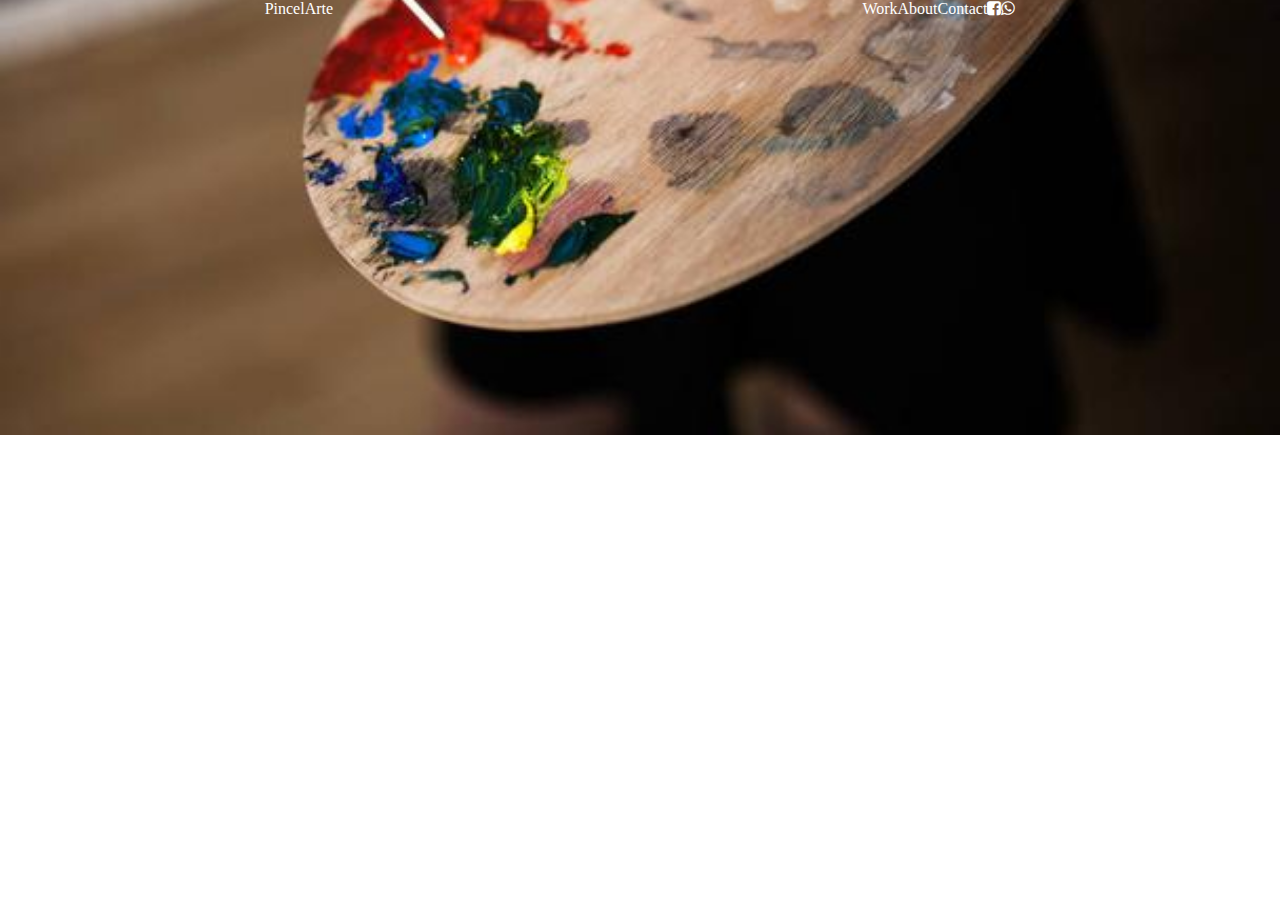
==== index.html @ b30e031e "the first template was created for the web" ====
<!DOCTYPE html>
<html lang="en">

<head>
    <meta charset="UTF-8">
    <meta http-equiv="X-UA-Compatible" content="IE=edge">
    <meta name="viewport" content="width=device-width, initial-scale=1.0">
    <link rel="stylesheet" href="styles.css">
    <link rel="stylesheet" href="https://cdnjs.cloudflare.com/ajax/libs/font-awesome/4.7.0/css/font-awesome.min.css">
    <title>Galería</title>
</head>

<body>
    <header class="navbar">
        
            <div>
                <p>PincelArte</p>
            </div>
            <div style="display: flex;">
                <p>Work</p>
                <p>About</p>
                <p>Contact</p>
                <p><i class= "fa fa-facebook-square"></i></p>
                <p><i class="fa fa-whatsapp"></i></p>
            </div>
       
    </header>

</body>


</html>
---- styles.css ----
* {
  box-sizing: border-box;
  margin: 0;
  color: white;
}

body {
  background-image: url(img/stock-photo-artist-painting-in-her-workshop.jpg);
  background-repeat: no-repeat;
  background-size: cover;
  background-position: center;

}

.navbar{
  display: flex;
  flex-direction: row;
  align-items: center;
  justify-content: space-around;
}
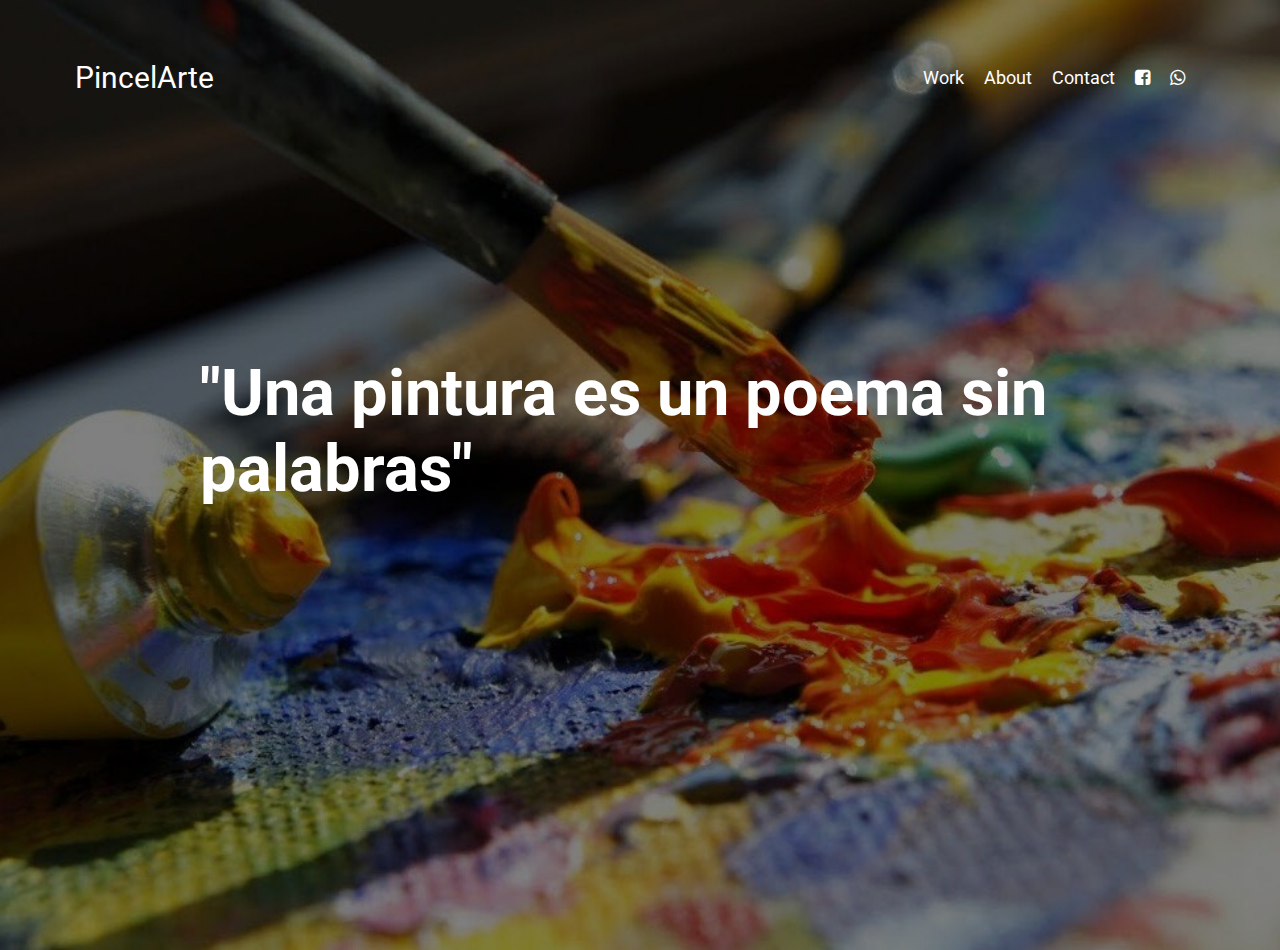
==== commit 4e082dd5: "add styles and a new div for the center phrase" ====
--- a/index.html
+++ b/index.html
@@ -7,24 +7,29 @@
     <meta name="viewport" content="width=device-width, initial-scale=1.0">
     <link rel="stylesheet" href="styles.css">
     <link rel="stylesheet" href="https://cdnjs.cloudflare.com/ajax/libs/font-awesome/4.7.0/css/font-awesome.min.css">
+    <link rel="preconnect" href="https://fonts.googleapis.com">
+    <link rel="preconnect" href="https://fonts.gstatic.com" crossorigin>
+    <link href="https://fonts.googleapis.com/css2?family=Roboto:wght@100;300;400;700&display=swap" rel="stylesheet">
     <title>Galería</title>
 </head>
 
 <body>
     <header class="navbar">
-        
-            <div>
-                <p>PincelArte</p>
-            </div>
-            <div style="display: flex;">
-                <p>Work</p>
-                <p>About</p>
-                <p>Contact</p>
-                <p><i class= "fa fa-facebook-square"></i></p>
-                <p><i class="fa fa-whatsapp"></i></p>
-            </div>
-       
+
+        <div>
+            <p>PincelArte</p>
+        </div>
+        <div style="display:flex ;">
+            <p class="title">Work</p>
+            <p class="title">About</p>
+            <p class="title">Contact</p>
+            <p class="title"><i class="fa fa-facebook-square"></i></p>
+            <p class="title"><i class="fa fa-whatsapp"></i></p>
+        </div>
     </header>
+    <div style="margin: 250px 0px 0px 200px; font-weight:lighter; ">
+        <h3 style="font-size: 65px;">"Una pintura es un poema sin palabras"</h3>
+    </div>
 
 </body>
 
--- a/styles.css
+++ b/styles.css
@@ -2,13 +2,16 @@
   box-sizing: border-box;
   margin: 0;
   color: white;
+  font-family: 'Roboto', sans-serif;
 }
 
 body {
-  background-image: url(img/stock-photo-artist-painting-in-her-workshop.jpg);
+  background-image: url(img/image.jpg);
   background-repeat: no-repeat;
   background-size: cover;
   background-position: center;
+  height: 100vh;
+  font-size:30px;
 
 }
 
@@ -16,6 +19,13 @@
   display: flex;
   flex-direction: row;
   align-items: center;
-  justify-content: space-around;
+  justify-content: space-between;
+  margin: 50px 70px 0px 70px;
+  padding: 10px 5px ;
+  
 }
-
+ 
+.title{
+  margin-right: 20px;
+  font-size: 18px;
+}
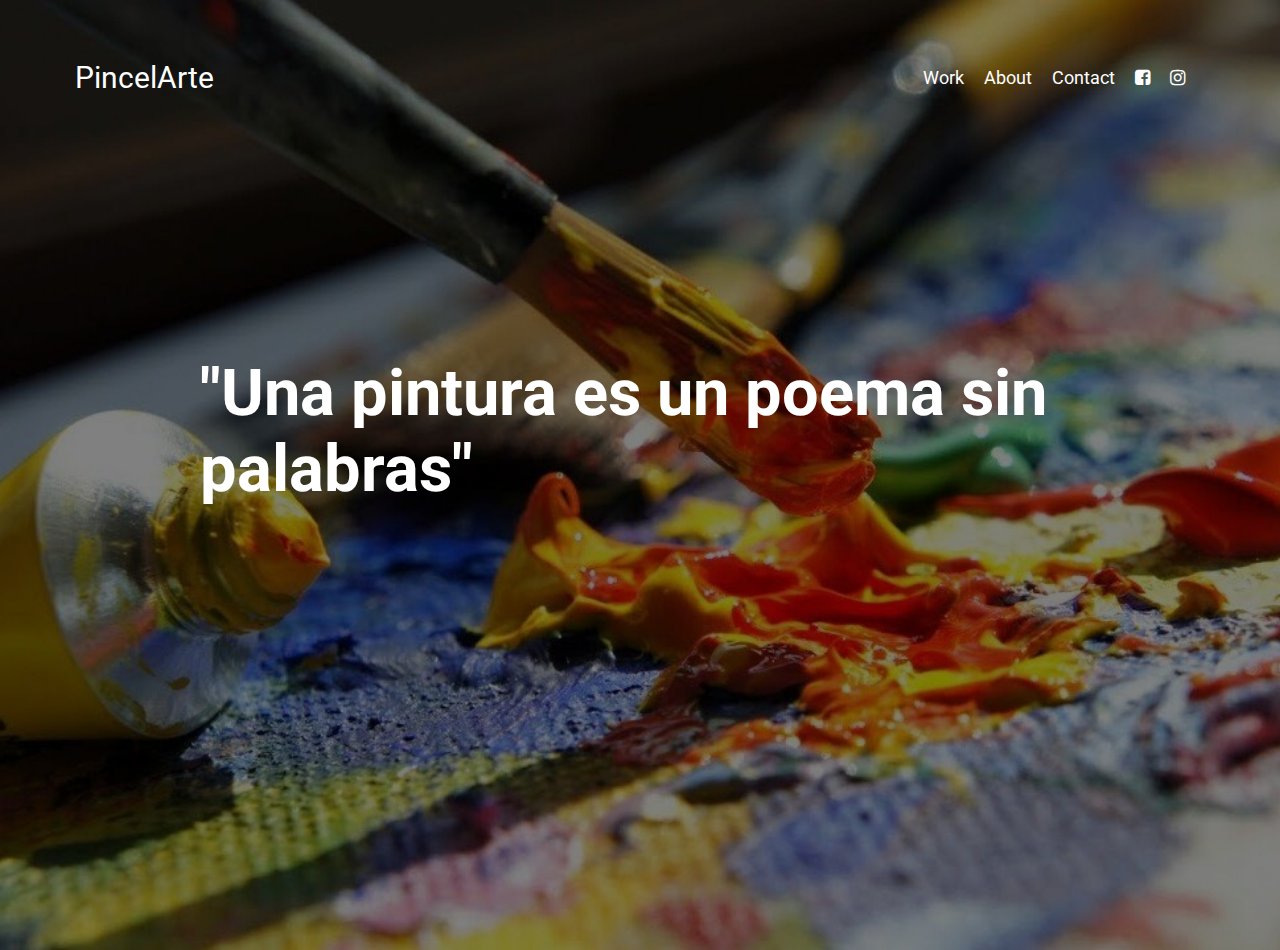
==== commit f667fd18: "create template for about" ====
--- a/index.html
+++ b/index.html
@@ -24,7 +24,7 @@
             <p class="title">About</p>
             <p class="title">Contact</p>
             <p class="title"><i class="fa fa-facebook-square"></i></p>
-            <p class="title"><i class="fa fa-whatsapp"></i></p>
+            <p class="title"><i class="fa fa-instagram"></i></p>
         </div>
     </header>
     <div style="margin: 250px 0px 0px 200px; font-weight:lighter; ">
